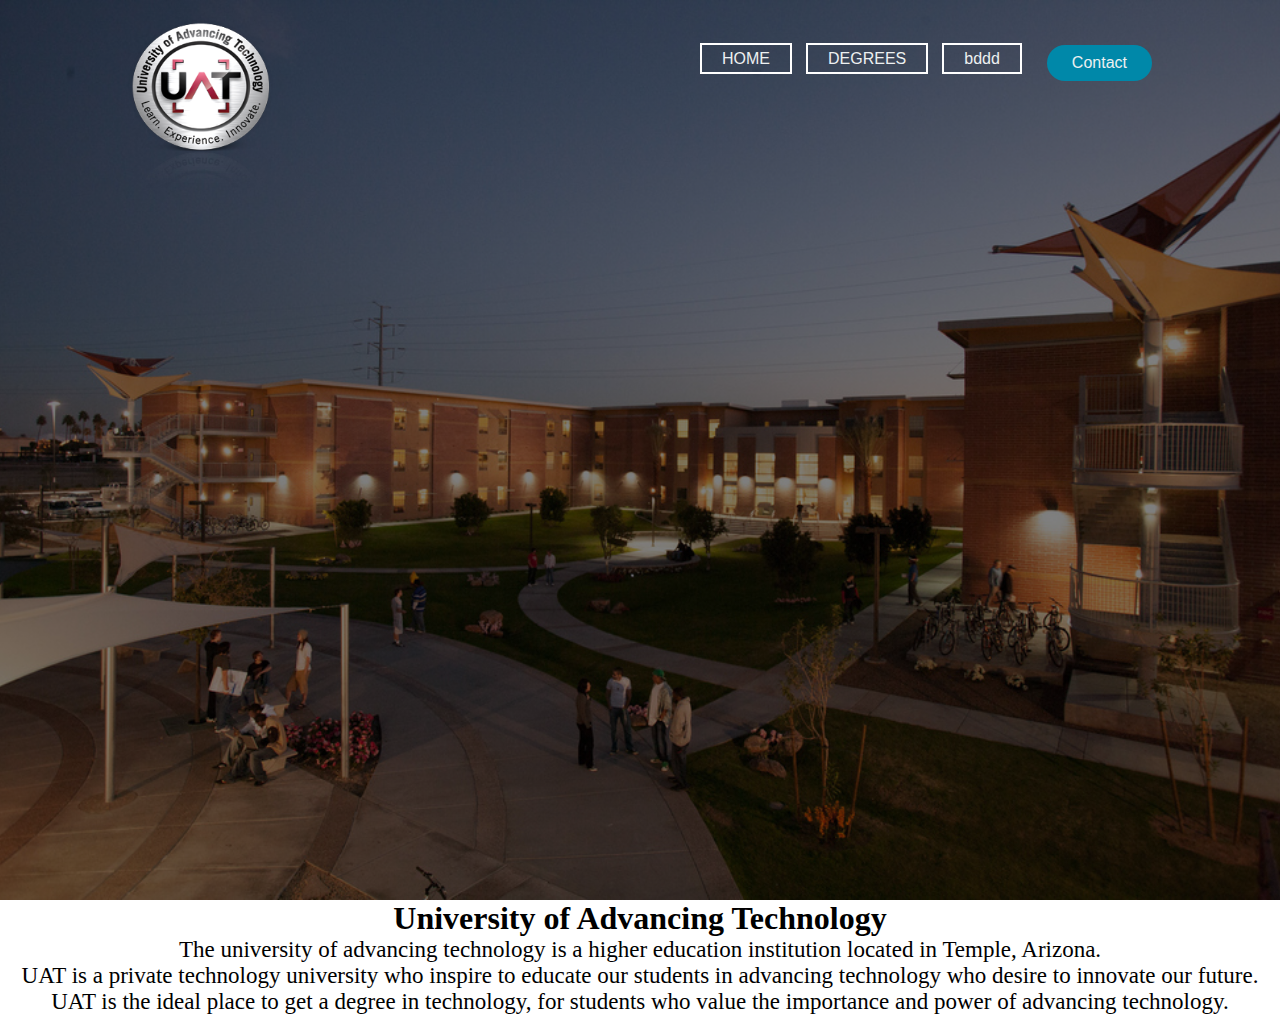
==== index.html @ a30853c3 "menu" ====
<!DOCTYPE html>
<html lang="en">
<head>
    <meta charset="UTF-8">
    <title>Title</title>
    <link rel="stylesheet" a href="style.css">
    <meta name="viewport" content="width=device-width, initial-scale=1.0">
</head>
<body>
<header>
    <img class="logo" src="Images/uat-logo.png" width="145"  height="170" alt="logo">
    <nav>
         <ul class="nav">

             <li><a href="#">HOME</a></li>
             <li><a href="Degree.html">DEGREES</a></li>
             <li><a href="#">bddd</a></li>

         </ul>
    </nav>
    <a class="cta" href="#"><button>Contact </button></a>



</header>
<div class="container-1">
    <div class="box-1">
<h1>University of Advancing Technology</h1>
<p>
    The university of advancing technology is a higher education institution located in Temple, Arizona. <br>
    UAT is a private technology university who inspire to educate our students in advancing technology who desire to
    innovate our future. <br> UAT is the ideal place to get a degree in technology, for students who value the importance
    and power of advancing technology.
</p>
</div>
</div>


</body>
</html>
---- style.css ----
*{
    box-sizing: border-box;
    margin: 0;
    padding: 0;
}



header{
    background-image: linear-gradient(rgba(0,0,0,0.5),rgba(0,0,0,0.5)), url("./Images/background.jpg");
    height: 100vh;
    background-size: cover;
    background-attachment: fixed;
    background-position: center center;


}




li,a, button {
    font-family: sans-serif;
    font-weight: 500;
    font-size: 16px;
    color: #edf0f1;
    text-decoration: none;
}

header{
    display: flex;
    justify-content: space-between;
    margin-left: auto;
    padding: 20px 10%;


}

.logo{
    cursor: pointer;
    margin-right: auto;




}

.nav{
     list-style: none;
    margin-top: 25px;
}

.nav li{
    display: inline-block;
    padding: 5px 5px;
}

.nav li a{
    transition: all 0.3s ease 0s;
    text-decoration: none;
    border: 2px solid #fff;
    padding: 5px 20px  ;

}

.nav li a:hover{
    color: #0088a9;
    background-color: black;

}

button{
    margin-left: 20px;
    margin-top: 25px;
    padding: 9px 25px;
    background-color: rgba(0,136,169,1);
    border: none;
    border-radius: 50px;
    cursor: pointer;
    transition: all 0.3s ease 0s; ;
}

button:hover{
    background-color: rgba(0,136,169,0.8 );

}


@media screen and (max-width: 800px){




}

h1, h2{
    text-align: center;

}

p{
    text-align: center;
    font-size: 23px;
}
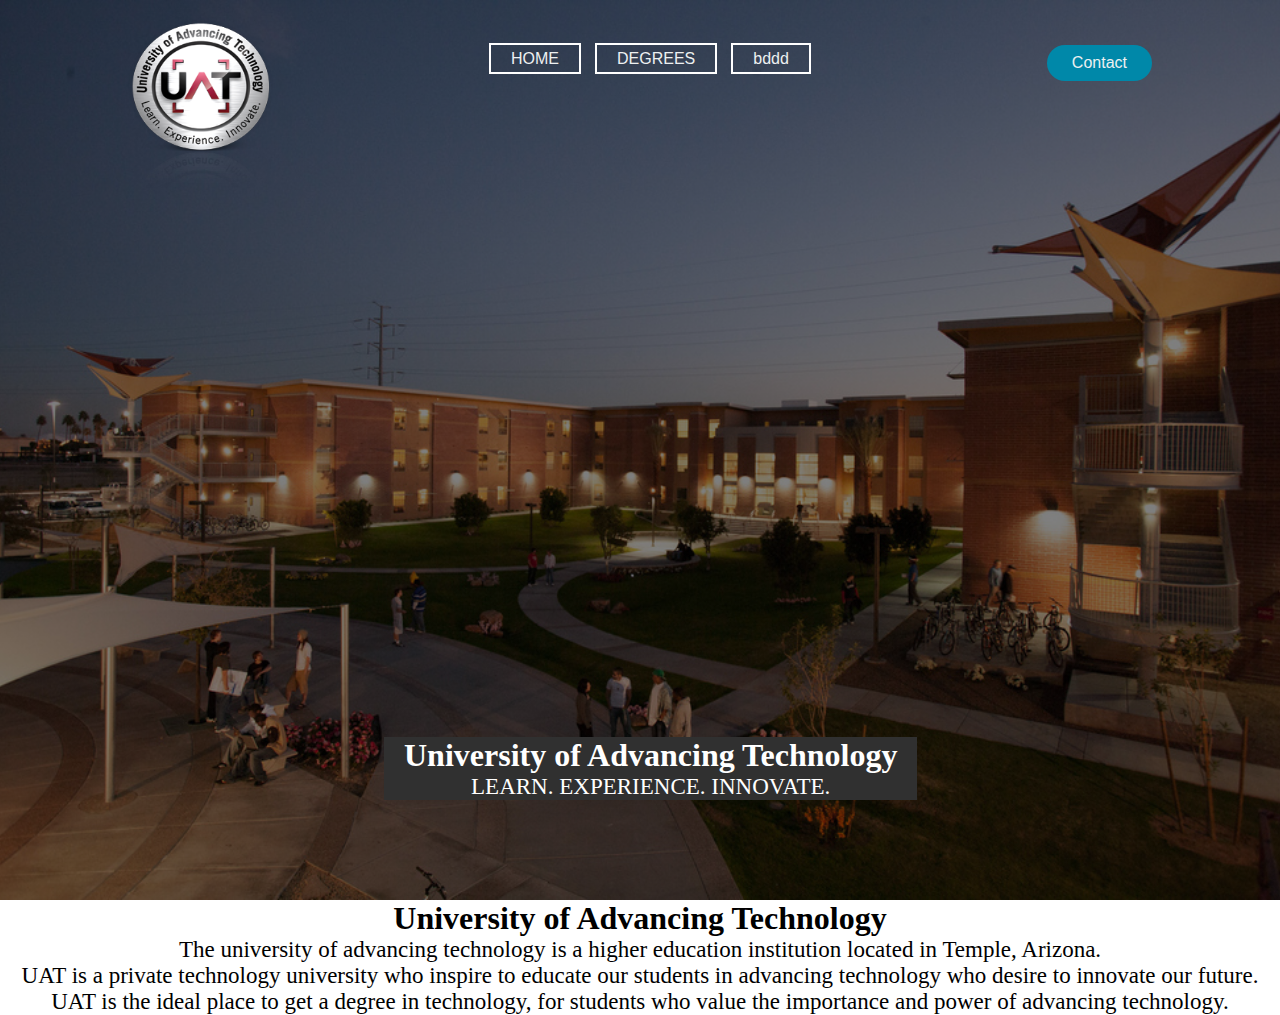
==== commit e1c1c3c3: "tekst på bakgrunnsbilde" ====
--- a/index.html
+++ b/index.html
@@ -7,8 +7,17 @@
     <meta name="viewport" content="width=device-width, initial-scale=1.0">
 </head>
 <body>
+
 <header>
+<div class="container">
     <img class="logo" src="Images/uat-logo.png" width="145"  height="170" alt="logo">
+<div class="text-box">
+    <h1>University of Advancing Technology</h1>
+    <p>LEARN. EXPERIENCE. INNOVATE.</p>
+
+</div>
+</div>
+
     <nav>
          <ul class="nav">
 
@@ -20,11 +29,9 @@
     </nav>
     <a class="cta" href="#"><button>Contact </button></a>
 
-
-
 </header>
 <div class="container-1">
-    <div class="box-1">
+    <div class="box-2">
 <h1>University of Advancing Technology</h1>
 <p>
     The university of advancing technology is a higher education institution located in Temple, Arizona. <br>
--- a/style.css
+++ b/style.css
@@ -13,6 +13,17 @@
     background-attachment: fixed;
     background-position: center center;
 
+
+}
+
+.text-box{
+    position: absolute;
+    bottom: 100px;
+    left: 30%;
+    background-color: #303030;
+    color: white;
+    padding-left: 20px;
+    padding-right: 20px;
 
 }
 
@@ -53,6 +64,7 @@
 .nav li{
     display: inline-block;
     padding: 5px 5px;
+
 }
 
 .nav li a{
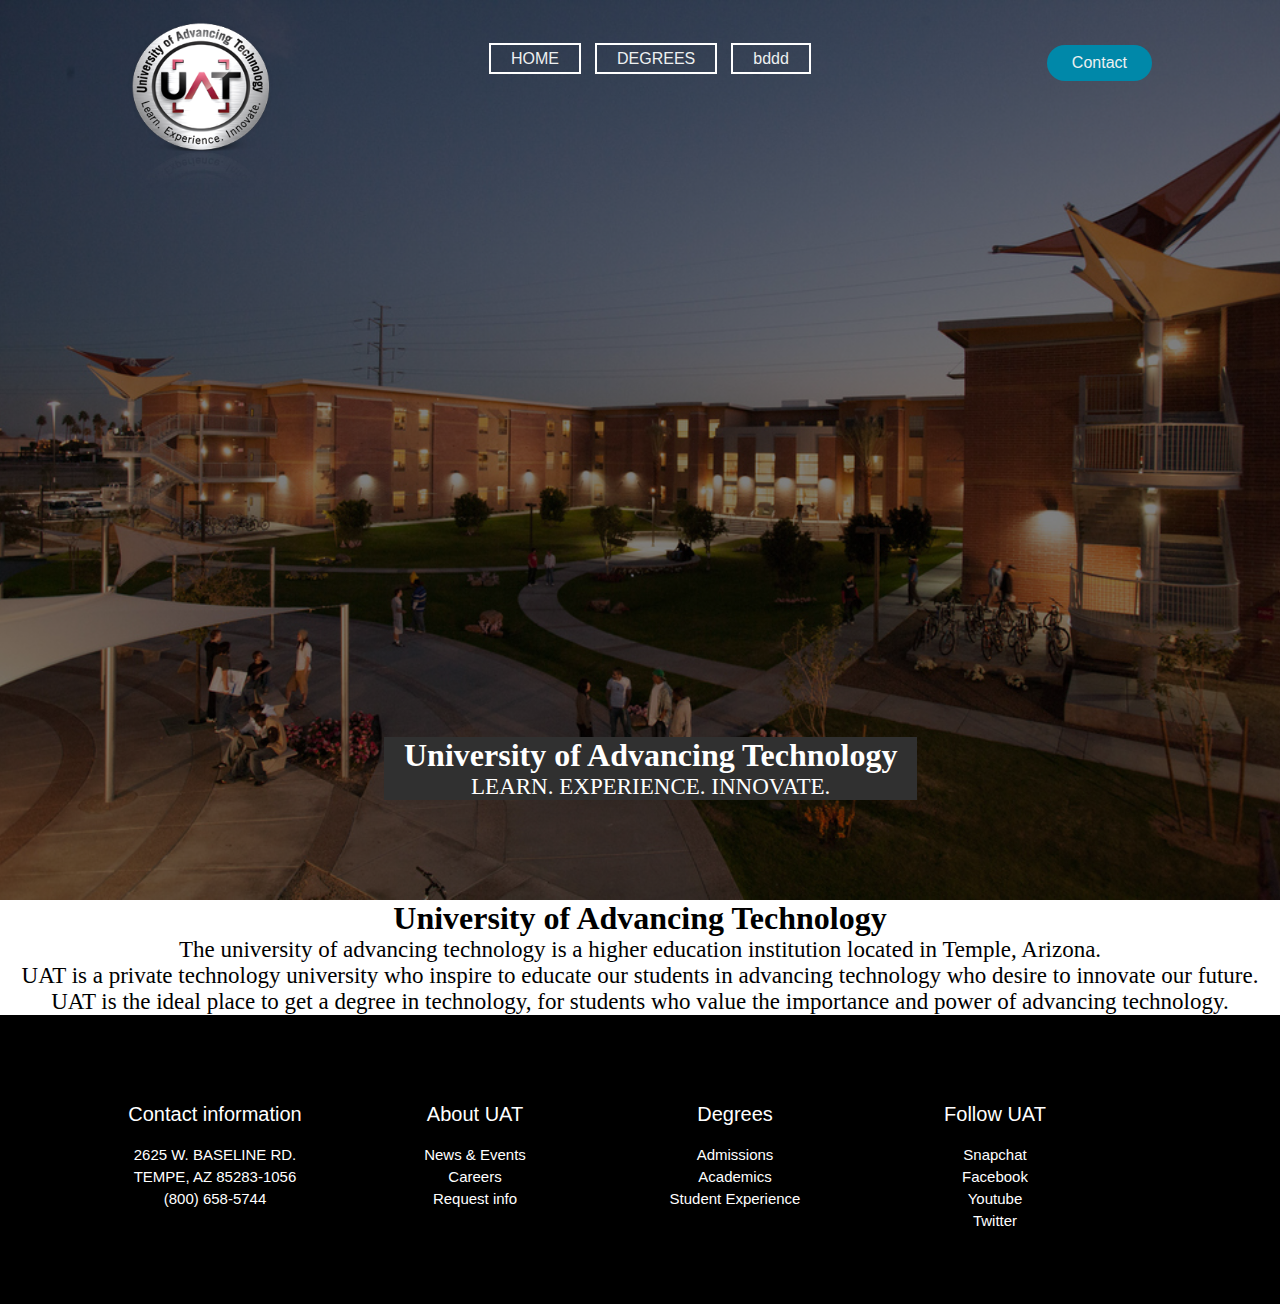
==== commit fa707b5b: "Ferdig med footer på begge sidene." ====
--- a/index.html
+++ b/index.html
@@ -43,5 +43,43 @@
 </div>
 
 
+<div class="footer">
+    <div class="inner-footer">
+        <div class="logo-container">
+            <img>
+        </div>
+        <div class="footer-3">
+            <h1>Contact information</h1>
+            <p>2625 W. BASELINE RD.</p>
+            <p>TEMPE, AZ 85283-1056</p>
+            <p>(800) 658-5744</p>
+        </div>
+
+        <div class="footer-3">
+            <h1>About UAT</h1>
+            <p>News & Events</p>
+            <p>Careers</p>
+            <p>Request info</p>
+        </div>
+
+        <div class="footer-3">
+            <h1>Degrees</h1>
+            <p>Admissions</p>
+            <p>Academics</p>
+            <p>Student Experience</p>
+        </div>
+
+        <div class="footer-3">
+            <h1>Follow UAT</h1>
+            <p>Snapchat</p>
+            <p>Facebook</p>
+            <p>Youtube</p>
+            <p>Twitter</p>
+        </div>
+
+    </div>
+</div>
+
+
 </body>
 </html>--- a/style.css
+++ b/style.css
@@ -97,6 +97,49 @@
 
 }
 
+.footer{
+    width: 100vw ;
+    display: block;
+    overflow: hidden;
+    padding: 70px 0;
+    box-sizing: border-box;
+    background-color: black;
+}
+
+.inner-footer{
+    display: block;
+    margin: 0 auto;
+    width: 1100px;
+    height: 100%;
+}
+
+.inner-footer .footer-3{
+    width: 250px;
+    margin-right: 10px;
+    float: left;
+    height: 100% ;
+}
+.inner-footer .footer-3 h1{
+    font-size: 20px;
+    font-weight: 200;
+    font-family: Arial;
+    color: white;
+    display: block;
+    width: 100%;
+    margin-bottom: 20px;
+}
+
+.inner-footer .footer-3 p{
+    font-family: Arial;
+    font-size: 15px;
+    font-weight: 200;
+    color: white;
+    display: block;
+    width: 100%;
+    padding-bottom: 5px;
+    text-align: center;
+}
+
 
 @media screen and (max-width: 800px){
 
@@ -115,6 +158,15 @@
     font-size: 23px;
 }
 
+@media(max-width: 600px) {
+    .footer .inner-footer {
+        width: 90%;
+    }
+    .inner-footer .footer-3{
+        width: 100%;
+        margin-bottom: 30px;
+    }
+}
 
 
 
@@ -122,4 +174,3 @@
 
 
 
-
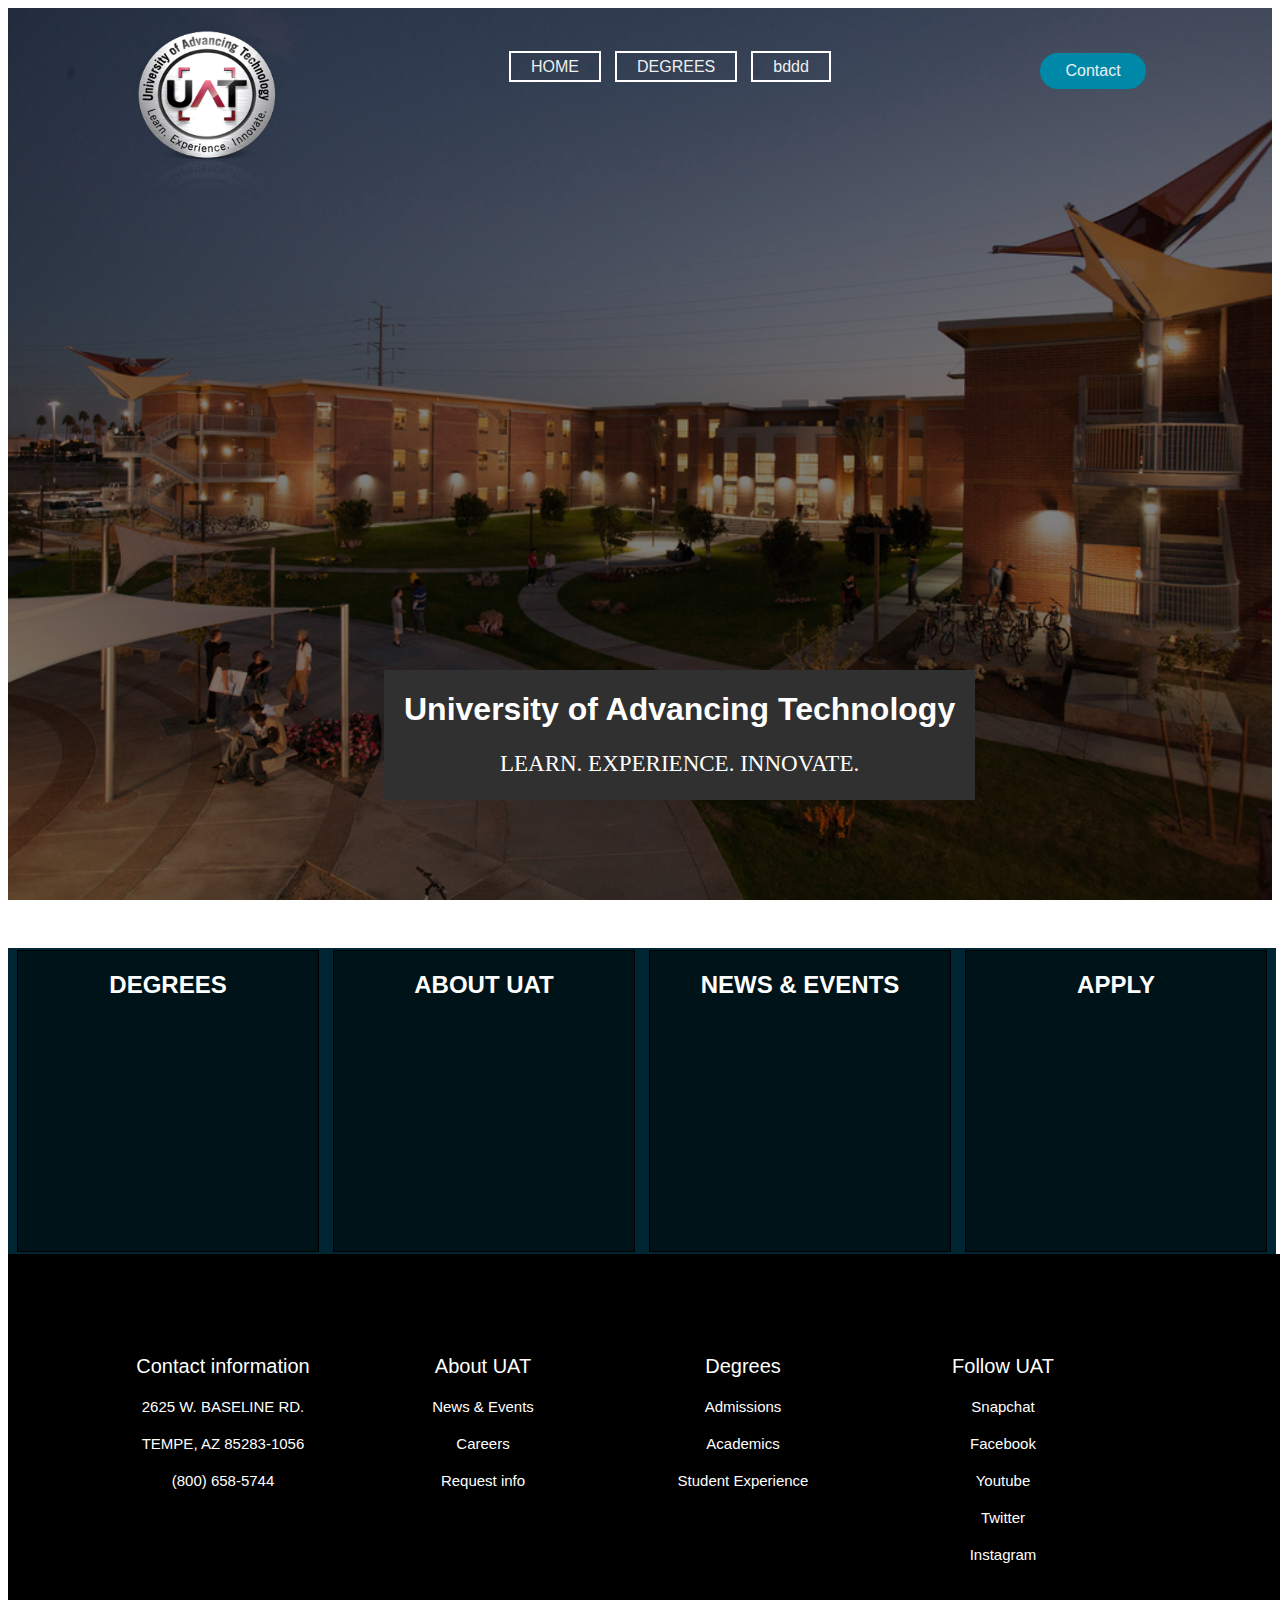
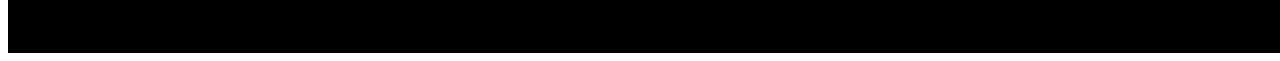
==== commit 9313800e: "Laga en kinda div del på framsiden som tar deg over til de viktigste delene av nettsiden." ====
--- a/index.html
+++ b/index.html
@@ -32,14 +32,17 @@
 </header>
 <div class="container-1">
     <div class="box-2">
-<h1>University of Advancing Technology</h1>
-<p>
-    The university of advancing technology is a higher education institution located in Temple, Arizona. <br>
-    UAT is a private technology university who inspire to educate our students in advancing technology who desire to
-    innovate our future. <br> UAT is the ideal place to get a degree in technology, for students who value the importance
-    and power of advancing technology.
-</p>
+<h2>DEGREES</h2>
 </div>
+    <div class="box-2">
+       <h2>ABOUT UAT</h2>
+    </div>
+    <div class="box-2">
+        <h2>NEWS & EVENTS</h2>
+    </div>
+    <div class="box-2">
+        <h2>APPLY</h2>
+    </div>
 </div>
 
 
@@ -75,6 +78,7 @@
             <p>Facebook</p>
             <p>Youtube</p>
             <p>Twitter</p>
+            <p>Instagram</p>
         </div>
 
     </div>
--- a/style.css
+++ b/style.css
@@ -1,8 +1,4 @@
-*{
-    box-sizing: border-box;
-    margin: 0;
-    padding: 0;
-}
+
 
 
 
@@ -97,6 +93,26 @@
 
 }
 
+.container-1 {
+    border: 2px solid #002633;
+    width: 100%;
+    display: flex;
+    flex-direction: row;
+    flex-wrap: wrap;
+    justify-content: space-around;
+    background-color: #002633;
+}
+
+.box-2 {
+    border: 1px solid black;
+    width: 300px;
+    height: 300px;
+    background-color: #001319;
+}
+
+
+
+
 .footer{
     width: 100vw ;
     display: block;
@@ -150,7 +166,8 @@
 
 h1, h2{
     text-align: center;
-
+    font-family: Arial;
+    color: white;
 }
 
 p{
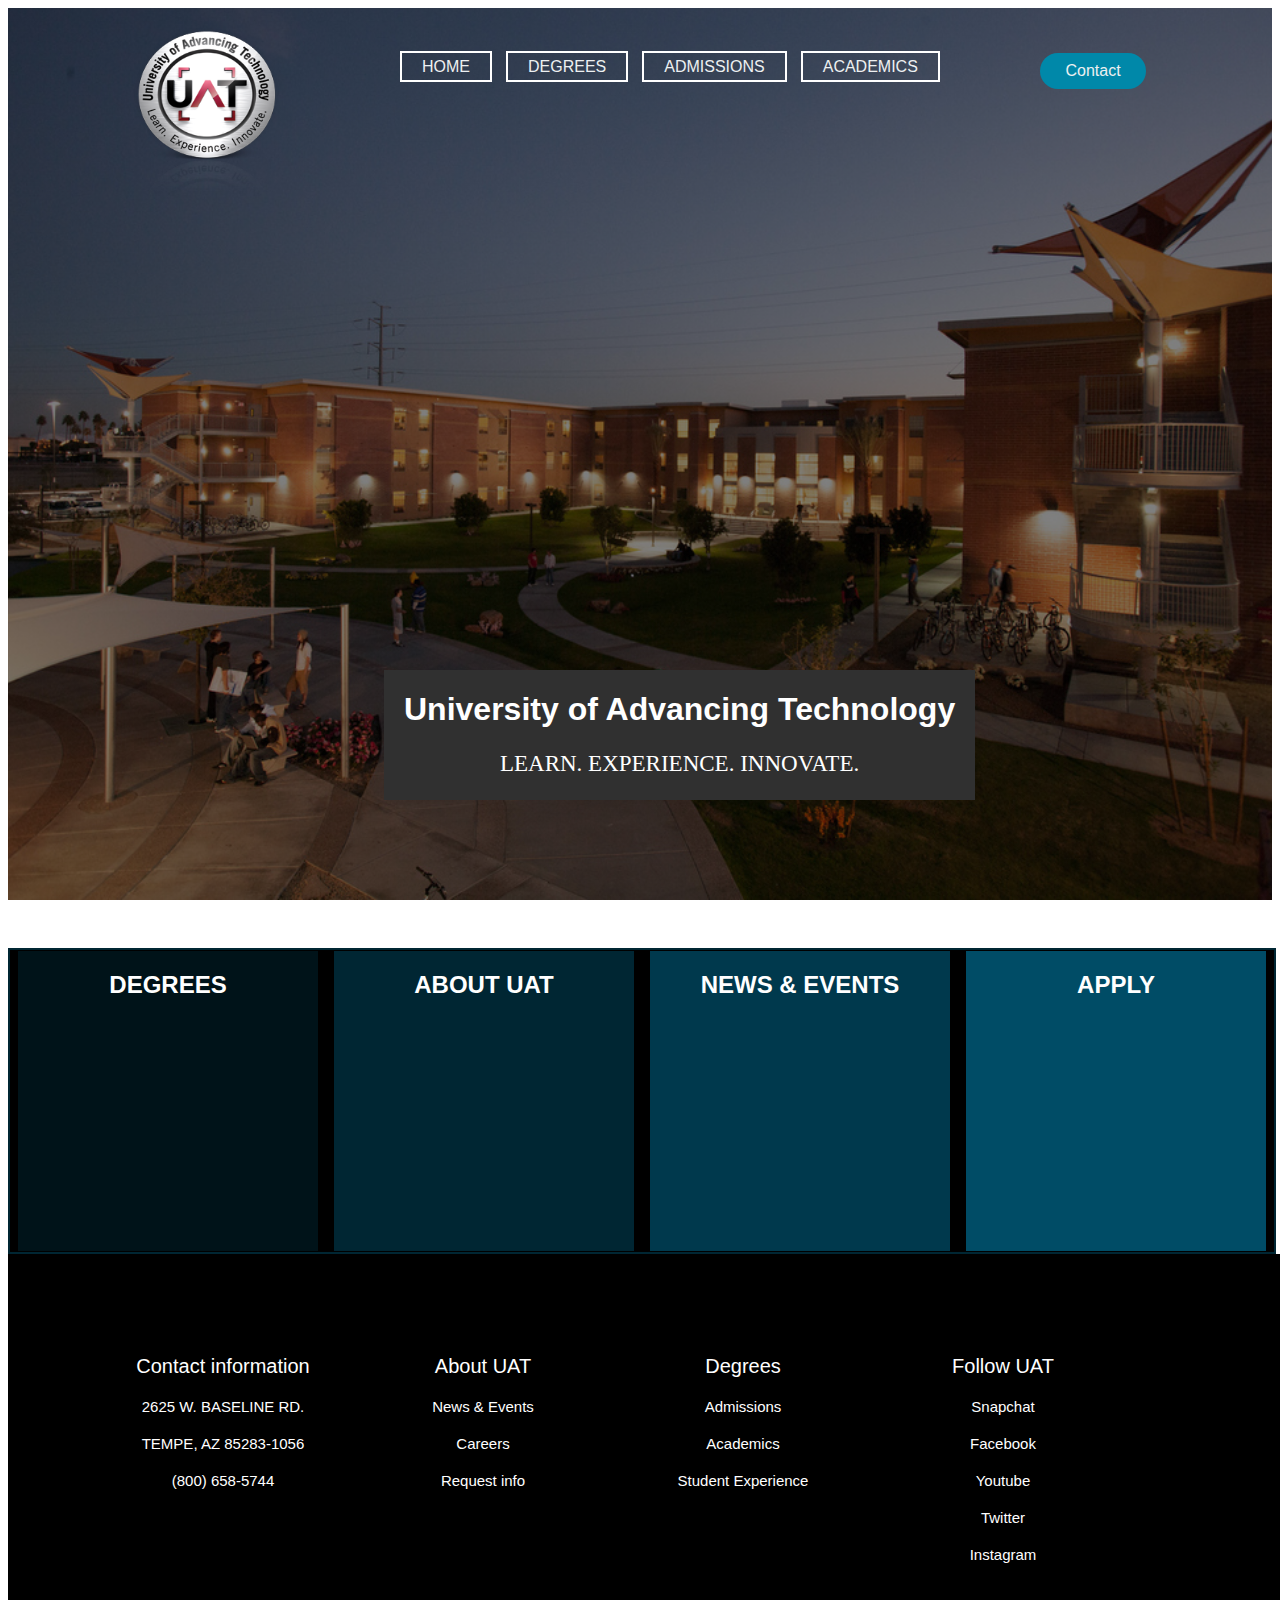
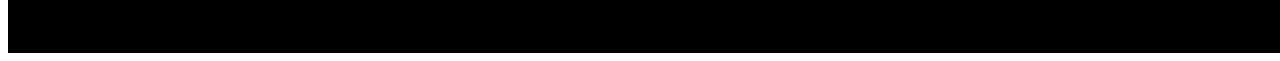
==== commit 542d6ac1: "Forandret på fargen på boksene på framsiden." ====
--- a/index.html
+++ b/index.html
@@ -23,7 +23,8 @@
 
              <li><a href="#">HOME</a></li>
              <li><a href="Degree.html">DEGREES</a></li>
-             <li><a href="#">bddd</a></li>
+             <li><a href="#">ADMISSIONS</a></li>
+             <li><a href="#">ACADEMICS</a></li>
 
          </ul>
     </nav>
@@ -34,13 +35,13 @@
     <div class="box-2">
 <h2>DEGREES</h2>
 </div>
-    <div class="box-2">
+    <div class="box-3">
        <h2>ABOUT UAT</h2>
     </div>
-    <div class="box-2">
+    <div class="box-4">
         <h2>NEWS & EVENTS</h2>
     </div>
-    <div class="box-2">
+    <div class="box-5">
         <h2>APPLY</h2>
     </div>
 </div>
--- a/style.css
+++ b/style.css
@@ -100,16 +100,34 @@
     flex-direction: row;
     flex-wrap: wrap;
     justify-content: space-around;
+    background-color: #000000;
+}
+
+.box-2 {
+    border: 1px solid black;
+    width: 300px;
+    height: 300px;
+    background-color: #001319;
+}
+.box-3 {
+    border: 1px solid black;
+    width: 300px;
+    height: 300px;
     background-color: #002633;
 }
 
-.box-2 {
-    border: 1px solid black;
-    width: 300px;
-    height: 300px;
-    background-color: #001319;
-}
-
+.box-4 {
+    border: 1px solid black;
+    width: 300px;
+    height: 300px;
+    background-color: #00394d;
+}
+.box-5 {
+    border: 1px solid black;
+    width: 300px;
+    height: 300px;
+    background-color: #004c66;
+}
 
 
 
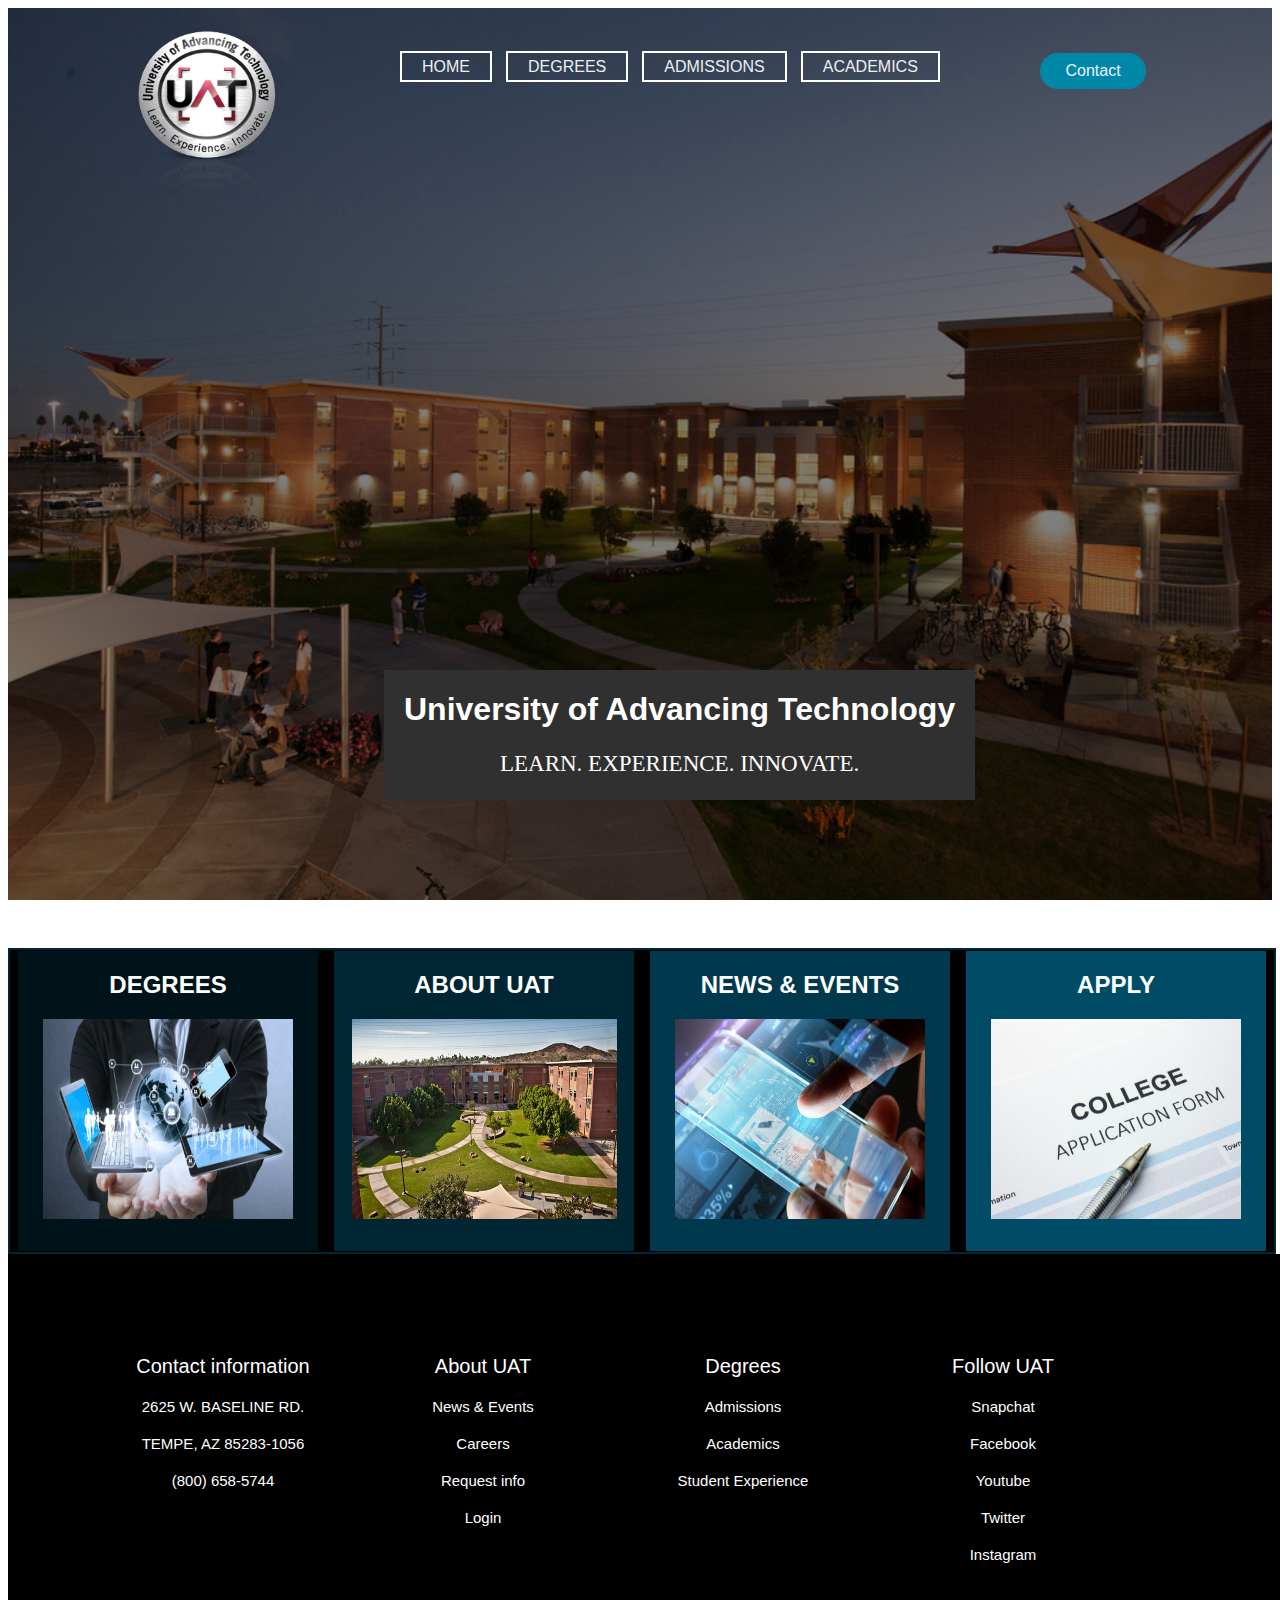
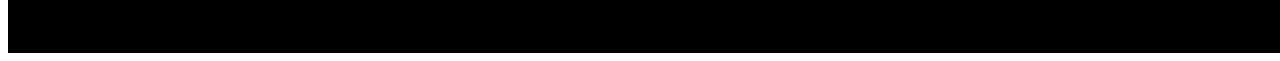
==== commit 68486ba4: "Lagt til bilder på div boksene på framsiden" ====
--- a/index.html
+++ b/index.html
@@ -32,17 +32,22 @@
 
 </header>
 <div class="container-1">
-    <div class="box-2">
-<h2>DEGREES</h2>
-</div>
+    <div class="box-2"><a href="Degree.html">
+       <h2>DEGREES</h2>
+        <img src="Images/Technology degree.jpg" height="200" width="250"/>
+    </a>
+    </div>
     <div class="box-3">
        <h2>ABOUT UAT</h2>
+        <img src="Images/about UAT.jpg" height="200" width="265"/>
     </div>
     <div class="box-4">
         <h2>NEWS & EVENTS</h2>
+        <img src="Images/news and events.jpg" height="200" width="250"/>
     </div>
     <div class="box-5">
         <h2>APPLY</h2>
+        <img src="Images/ApplyCollege.jpg" height="200" width="250"/>
     </div>
 </div>
 
@@ -64,6 +69,7 @@
             <p>News & Events</p>
             <p>Careers</p>
             <p>Request info</p>
+            <p>Login</p>
         </div>
 
         <div class="footer-3">
--- a/style.css
+++ b/style.css
@@ -93,6 +93,8 @@
 
 }
 
+
+
 .container-1 {
     border: 2px solid #002633;
     width: 100%;
@@ -101,6 +103,7 @@
     flex-wrap: wrap;
     justify-content: space-around;
     background-color: #000000;
+    text-align: center;
 }
 
 .box-2 {
@@ -127,6 +130,7 @@
     width: 300px;
     height: 300px;
     background-color: #004c66;
+
 }
 
 
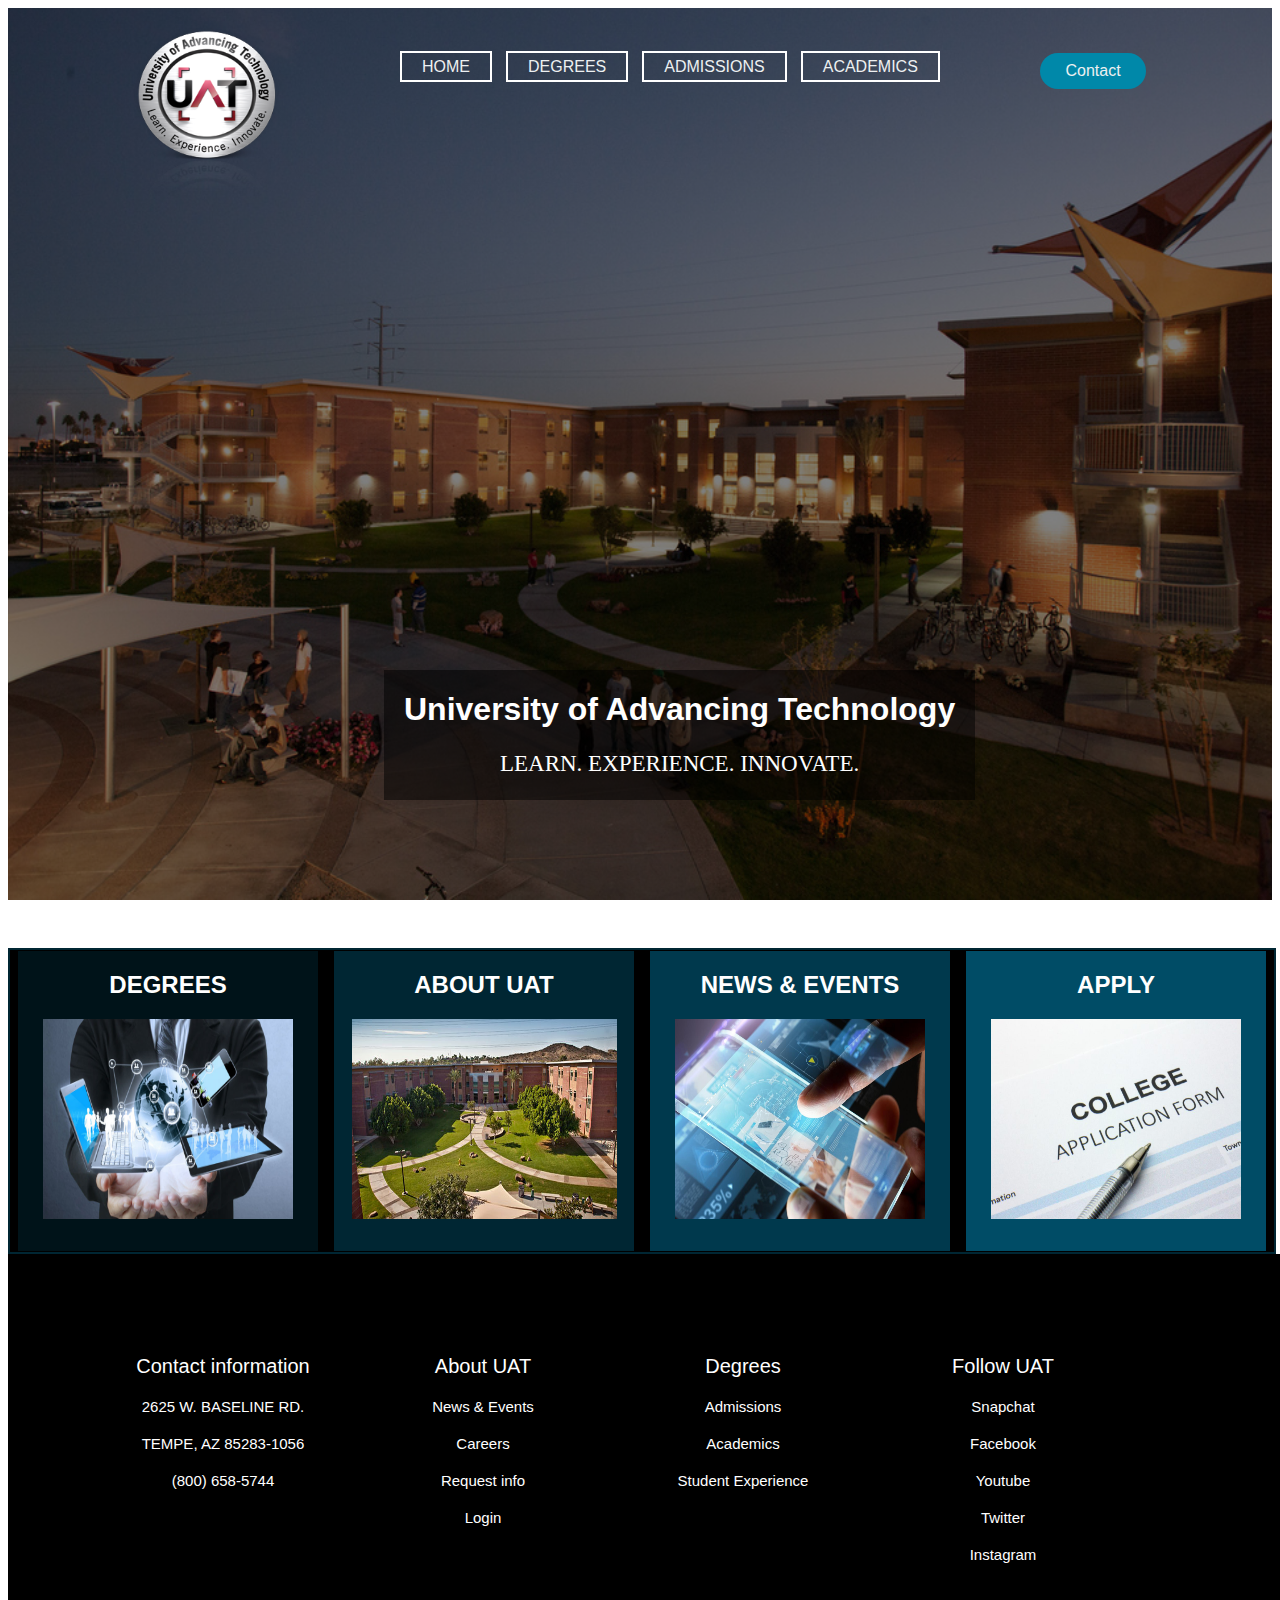
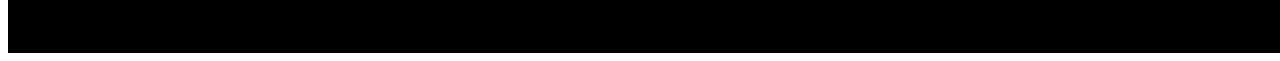
==== commit c83efa62: "button" ====
--- a/index.html
+++ b/index.html
@@ -28,7 +28,7 @@
 
          </ul>
     </nav>
-    <a class="cta" href="#"><button>Contact </button></a>
+    <a class="button" href="##Bottom-of-page"><button>Contact</button></a>
 
 </header>
 <div class="container-1">
@@ -58,7 +58,7 @@
             <img>
         </div>
         <div class="footer-3">
-            <h1>Contact information</h1>
+            <h1 id="#Bottom-of-page">Contact information</h1>
             <p>2625 W. BASELINE RD.</p>
             <p>TEMPE, AZ 85283-1056</p>
             <p>(800) 658-5744</p>
--- a/style.css
+++ b/style.css
@@ -16,7 +16,7 @@
     position: absolute;
     bottom: 100px;
     left: 30%;
-    background-color: #303030;
+    background-color: rgba(0,0,0,0.5);
     color: white;
     padding-left: 20px;
     padding-right: 20px;
@@ -39,6 +39,7 @@
     justify-content: space-between;
     margin-left: auto;
     padding: 20px 10%;
+
 
 
 }
